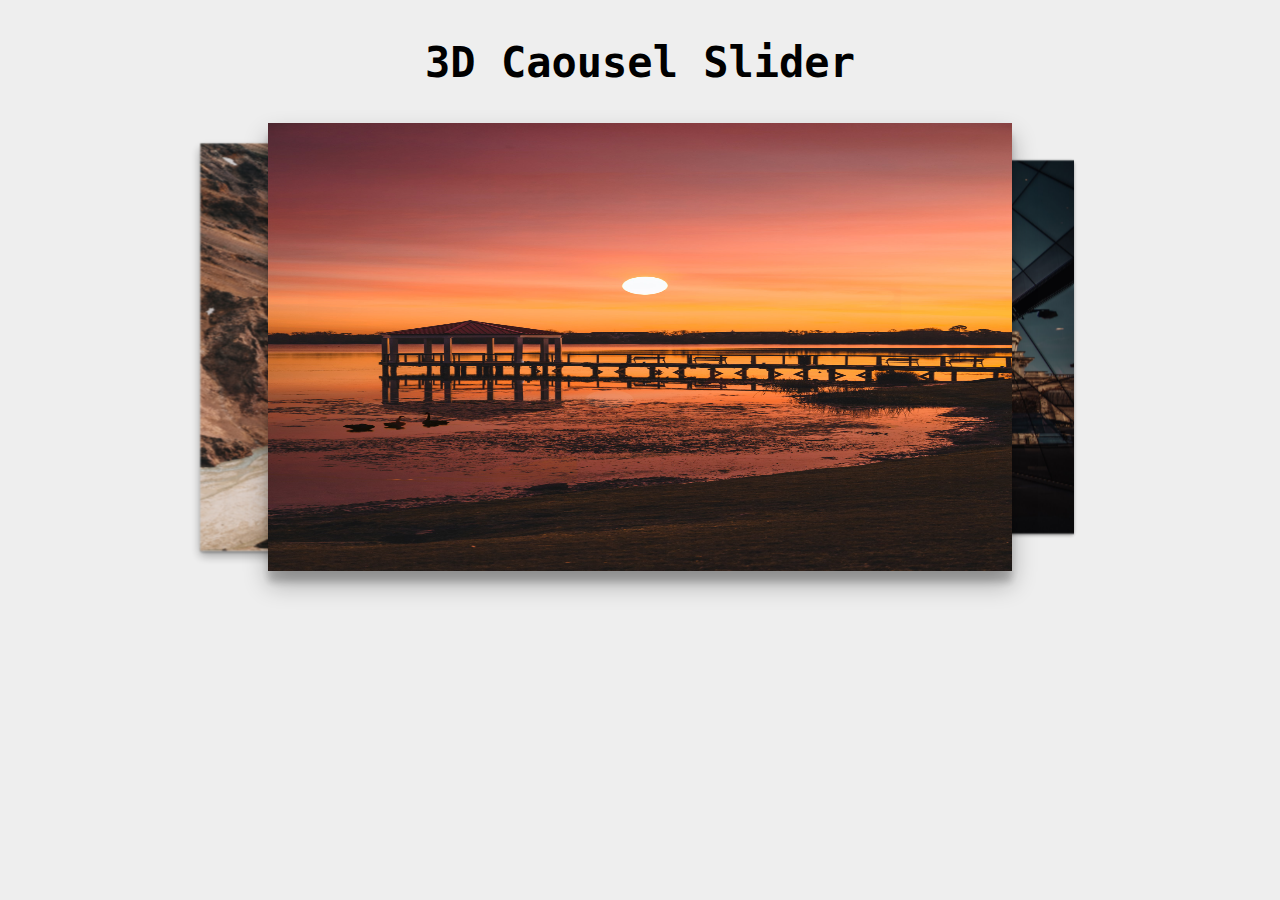
==== homepage_bins/Slider.html @ cae3cdcf "Added 3D Carousel" ====
<!DOCTYPE html>
<html>

<head>
  <title>3D Slider</title>
</head>
<style>
  * {
    margin: 0;
    padding: 0;
  }

  body {
    padding: 20px;
    background: #eee;
    user-select: none;
  }

  [type=radio] {
    display: none;
  }

  #slider {
    height: 35vw;
    position: relative;
    perspective: 1000px;
    transform-style: preserve-3d;
  }

  #slider label {
    margin: auto;
    width: 60%;
    height: 100%;
    border-radius: 4px;
    position: absolute;
    left: 0;
    right: 0;
    cursor: pointer;
    transition: transform 0.4s ease;
  }

  #s1:checked~#slide4,
  #s2:checked~#slide5,
  #s3:checked~#slide1 {
    box-shadow: 0 1px 4px 0 rgba(0, 0, 0, .37);
    transform: translate3d(20%, 0, -200px);
  }

  #s1:checked~#slide5,
  #s2:checked~#slide1,
  #s3:checked~#slide2 {
    box-shadow: 0 6px 10px 0 rgba(0, 0, 0, .3), 0 2px 2px 0 rgba(0, 0, 0, .2);
    transform: translate3d(-15%, 0, -100px);
  }

  #s1:checked~#slide1,
  #s2:checked~#slide2,
  #s3:checked~#slide3 {
    box-shadow: 0 13px 25px 0 rgba(0, 0, 0, .3), 0 11px 7px 0 rgba(0, 0, 0, .19);
    transform: translate3d(0, 0, 0);
  }

  #s1:checked~#slide2,
  #s2:checked~#slide3,
  #s3:checked~#slide4 {
    box-shadow: 0 6px 10px 0 rgba(0, 0, 0, .3), 0 2px 2px 0 rgba(0, 0, 0, .2);
    transform: translate3d(15%, 0, -100px);
  }

  #s1:checked~#slide3,
  #s2:checked~#slide4,
  #s3:checked~#slide5 {
    box-shadow: 0 1px 4px 0 rgba(0, 0, 0, .37);
    transform: translate3d(-20%, 0, -200px);
  }
</style>

<body>

  <br>
  <h1 style="text-align: center;font-size: 42px;font-family: monospace;">3D Caousel Slider</h1>

  <br><br>

  <section id="slider">
    <input type="radio" name="slider" id="s1">
    <input type="radio" name="slider" id="s2">
    <input type="radio" name="slider" id="s3" checked>
    <!-- <input type="radio" name="slider" id="s4">
  <input type="radio" name="slider" id="s5"> -->
    <label for="s1" id="slide1">
      <img src="img1.jpg" height="100%" width="100%">
    </label>
    <label for="s2" id="slide2">
      <img src="img2.jpg" height="100%" width="100%">
    </label>
    <label for="s3" id="slide3">
      <img src="img3.jpg" height="100%" width="100%">
    </label>
    <!-- <label for="s4" id="slide4">
      <img src="img4.jpg" height="100%" width="100%">
    </label>
    <label for="s5" id="slide5">
      <img src="img5.jpg" height="100%" width="100%">
    </label> -->
  </section>


</body>

</html>
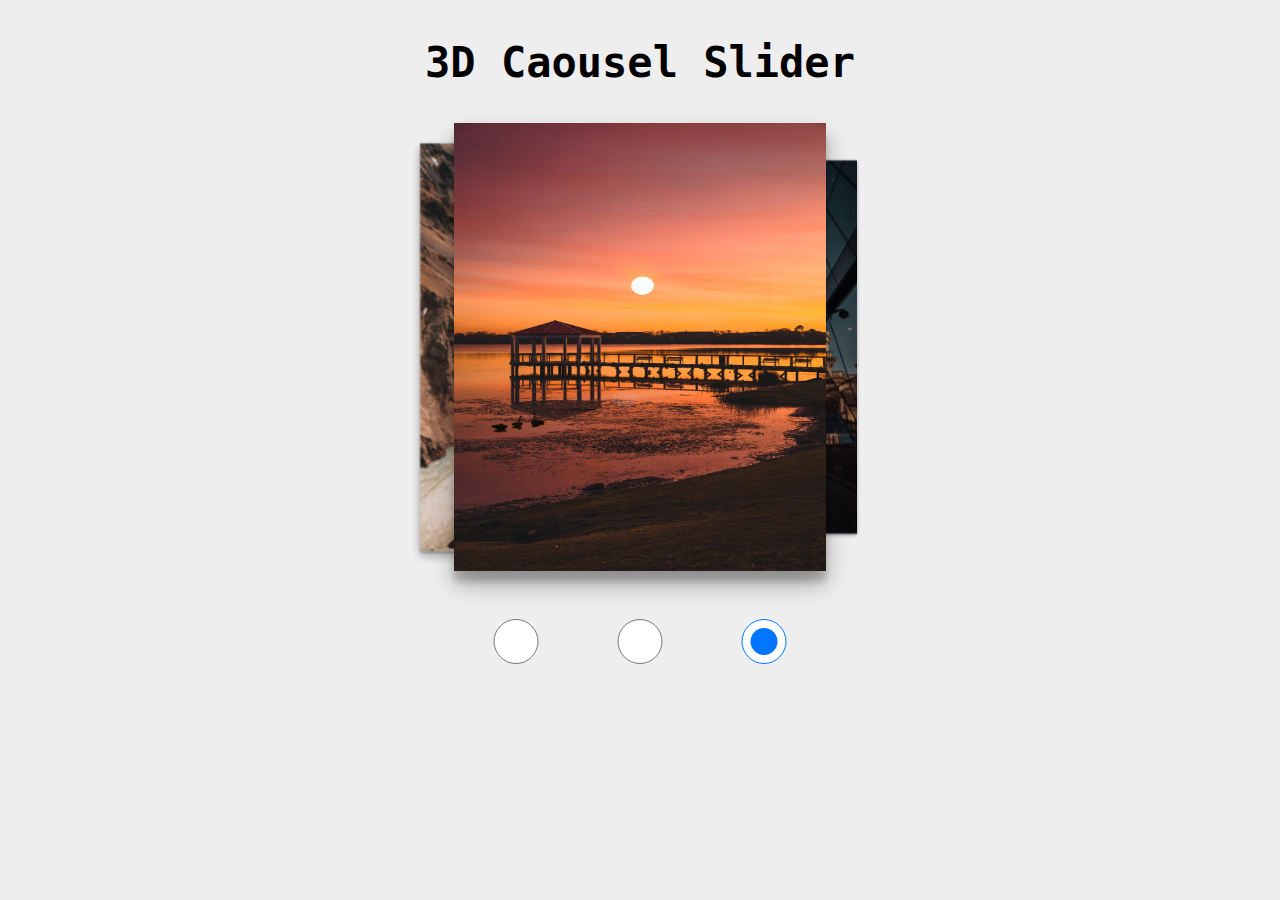
==== commit 54360c10: "Added Radiobuttons" ====
--- a/homepage_bins/Slider.html
+++ b/homepage_bins/Slider.html
@@ -3,77 +3,8 @@
 
 <head>
   <title>3D Slider</title>
+  <link rel="stylesheet" href="/src/css/slider.css">
 </head>
-<style>
-  * {
-    margin: 0;
-    padding: 0;
-  }
-
-  body {
-    padding: 20px;
-    background: #eee;
-    user-select: none;
-  }
-
-  [type=radio] {
-    display: none;
-  }
-
-  #slider {
-    height: 35vw;
-    position: relative;
-    perspective: 1000px;
-    transform-style: preserve-3d;
-  }
-
-  #slider label {
-    margin: auto;
-    width: 60%;
-    height: 100%;
-    border-radius: 4px;
-    position: absolute;
-    left: 0;
-    right: 0;
-    cursor: pointer;
-    transition: transform 0.4s ease;
-  }
-
-  #s1:checked~#slide4,
-  #s2:checked~#slide5,
-  #s3:checked~#slide1 {
-    box-shadow: 0 1px 4px 0 rgba(0, 0, 0, .37);
-    transform: translate3d(20%, 0, -200px);
-  }
-
-  #s1:checked~#slide5,
-  #s2:checked~#slide1,
-  #s3:checked~#slide2 {
-    box-shadow: 0 6px 10px 0 rgba(0, 0, 0, .3), 0 2px 2px 0 rgba(0, 0, 0, .2);
-    transform: translate3d(-15%, 0, -100px);
-  }
-
-  #s1:checked~#slide1,
-  #s2:checked~#slide2,
-  #s3:checked~#slide3 {
-    box-shadow: 0 13px 25px 0 rgba(0, 0, 0, .3), 0 11px 7px 0 rgba(0, 0, 0, .19);
-    transform: translate3d(0, 0, 0);
-  }
-
-  #s1:checked~#slide2,
-  #s2:checked~#slide3,
-  #s3:checked~#slide4 {
-    box-shadow: 0 6px 10px 0 rgba(0, 0, 0, .3), 0 2px 2px 0 rgba(0, 0, 0, .2);
-    transform: translate3d(15%, 0, -100px);
-  }
-
-  #s1:checked~#slide3,
-  #s2:checked~#slide4,
-  #s3:checked~#slide5 {
-    box-shadow: 0 1px 4px 0 rgba(0, 0, 0, .37);
-    transform: translate3d(-20%, 0, -200px);
-  }
-</style>
 
 <body>
 
@@ -82,30 +13,45 @@
 
   <br><br>
 
-  <section id="slider">
-    <input type="radio" name="slider" id="s1">
-    <input type="radio" name="slider" id="s2">
-    <input type="radio" name="slider" id="s3" checked>
-    <!-- <input type="radio" name="slider" id="s4">
-  <input type="radio" name="slider" id="s5"> -->
+  <div id="slider">
+    <input type="radio" name="slider" id="s1" class="s123">
+    <input type="radio" name="slider" id="s2" class="s123">
+    <input type="radio" name="slider" id="s3" class="s123" checked>
+
     <label for="s1" id="slide1">
-      <img src="img1.jpg" height="100%" width="100%">
+      <img src="/src/img/img1.jpg" height="100%" width="100%">
     </label>
+
     <label for="s2" id="slide2">
-      <img src="img2.jpg" height="100%" width="100%">
+      <img src="/src/img/img2.jpg" height="100%" width="100%">
     </label>
+
     <label for="s3" id="slide3">
-      <img src="img3.jpg" height="100%" width="100%">
+      <img src="/src/img/img3.jpg" height="100%" width="100%">
     </label>
-    <!-- <label for="s4" id="slide4">
-      <img src="img4.jpg" height="100%" width="100%">
+  </div>
+
+  <!-- <section id="arrows" width="600" height="400">
+    <input type="radio" name="arrows" id="arrow1">
+    <input type="radio" name="arrows" id="arrow2" checked>
+
+    <label for="arrow1" id="firstarrow">
+      <img src="/src/img/arrow.jpg" id="arrow1">
     </label>
-    <label for="s5" id="slide5">
-      <img src="img5.jpg" height="100%" width="100%">
+
+    <label for="arrow2" id="secondarrow">
+      <img src="/src/img/arrow.jpg" id="arrow2">
     </label> -->
+  <!-- <img src="/src/img/arrow.jpg" id="arrow1">
+    <img src="/src/img/arrow.jpg" id="arrow2"> -->
+
+
+  <!-- <section class="arrows" width="600" height="400">
+    <img src="/src/img/arrow.jpg" id="arrow1">
+    <img src="/src/img/arrow.jpg" id="arrow2"> -->
   </section>
 
-
+  <script src="/src/js/slider.js"></script>
 </body>
 
 </html>--- a/src/css/slider.css
+++ b/src/css/slider.css
@@ -0,0 +1,143 @@
+* {
+    margin: 0;
+    padding: 0;
+}
+
+body {
+    padding: 20px;
+    background: #eee;
+    user-select: none;
+}
+
+[type=radio] {
+    width: auto;
+    max-width: 10%;
+
+}
+
+.s123 {
+    /* position: relative; */
+    margin-top: 40%;
+
+}
+
+#s1 {
+    /* margin-left: 34%; */
+    border: 0px;
+    width: 100%;
+    height: 10%;
+}
+
+#s2 {
+
+    border: 0px;
+    width: 100%;
+    height: 10%;
+}
+
+#s3 {
+
+    border: 0px;
+    width: 100%;
+    height: 10%;
+}
+
+#slider {
+    display: flex;
+    justify-content: center;
+
+    height: 35vw;
+    position: relative;
+    perspective: 1000px;
+    transform-style: preserve-3d;
+}
+
+#slider label {
+    margin: auto;
+    width: 30%;
+    height: 100%;
+    border-radius: 4px;
+    position: absolute;
+    left: 0;
+    right: 0;
+    cursor: pointer;
+    transition: transform 0.4s ease;
+}
+
+.radiobuttons {
+    display: flex;
+}
+
+#s3:checked~#slide1 {
+    box-shadow: 0 1px 4px 0 rgba(0, 0, 0, .37);
+    transform: translate3d(20%, 0, -200px);
+}
+
+
+#s2:checked~#slide1,
+#s3:checked~#slide2 {
+    box-shadow: 0 6px 10px 0 rgba(0, 0, 0, .3), 0 2px 2px 0 rgba(0, 0, 0, .2);
+    transform: translate3d(-15%, 0, -100px);
+}
+
+#s1:checked~#slide1,
+#s2:checked~#slide2,
+#s3:checked~#slide3 {
+    box-shadow: 0 13px 25px 0 rgba(0, 0, 0, .3), 0 11px 7px 0 rgba(0, 0, 0, .19);
+    transform: translate3d(0, 0, 0);
+}
+
+#s1:checked~#slide2,
+#s2:checked~#slide3 {
+    box-shadow: 0 6px 10px 0 rgba(0, 0, 0, .3), 0 2px 2px 0 rgba(0, 0, 0, .2);
+    transform: translate3d(15%, 0, -100px);
+}
+
+#s1:checked~#slide3 {
+    box-shadow: 0 1px 4px 0 rgba(0, 0, 0, .37);
+    transform: translate3d(-20%, 0, -200px);
+}
+
+/* 
+#arrows label {
+    width: 100%;
+    height: 100%;
+    z-index: 5;
+
+
+}
+
+#arrow1 {
+    width: 10%;
+    height: 100%;
+    z-index: 5;
+
+    cursor: pointer;
+}
+
+#arrow2 {
+    width: 10%;
+    height: 100%;
+    z-index: 5;
+    transform: rotate(180deg);
+
+    cursor: pointer;
+}
+
+#firstarrow {
+    margin-left: 10%;
+}
+
+#secondarrow {
+    margin-left: 60%;
+} */
+
+/* #arrow2:checked {
+    transform: translate3d(-20%, 0, -200px);
+
+}
+
+#arrow1:checked~#slide3 {
+    transform: translate3d(-20%, 0, -200px);
+
+} */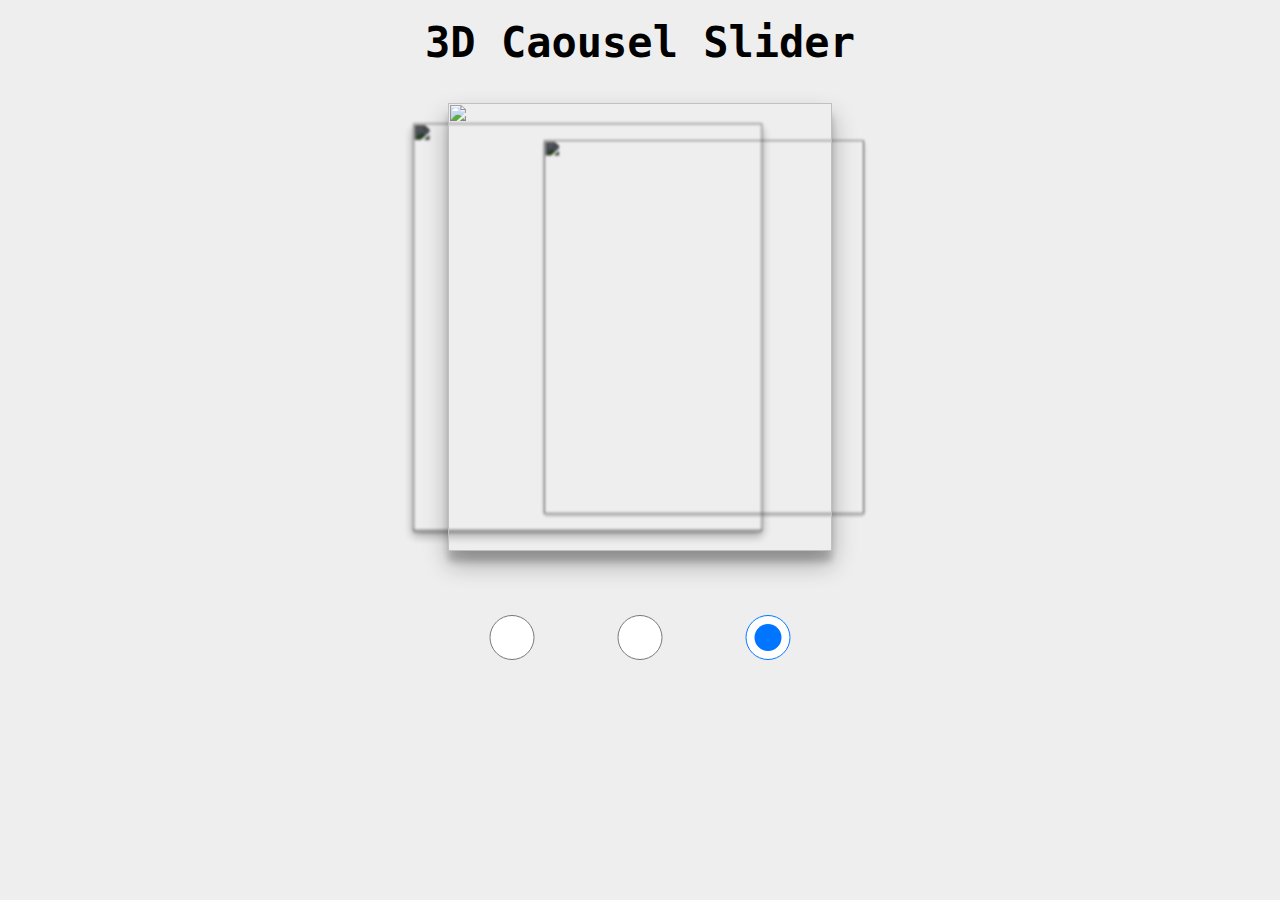
==== commit 91279720: "Carousel jpt to png. Filters on png in the back" ====
--- a/homepage_bins/Slider.html
+++ b/homepage_bins/Slider.html
@@ -19,15 +19,18 @@
     <input type="radio" name="slider" id="s3" class="s123" checked>
 
     <label for="s1" id="slide1">
-      <img src="/src/img/img1.jpg" height="100%" width="100%">
+      <img src="/src/img/img1.png" height="100%" width="100%">
+
     </label>
 
     <label for="s2" id="slide2">
-      <img src="/src/img/img2.jpg" height="100%" width="100%">
+      <img src="/src/img/img2.png" height="100%" width="100%">
+
     </label>
 
     <label for="s3" id="slide3">
-      <img src="/src/img/img3.jpg" height="100%" width="100%">
+      <img src="/src/img/img3.png" height="100%" width="100%">
+
     </label>
   </div>
 
--- a/src/css/slider.css
+++ b/src/css/slider.css
@@ -4,15 +4,21 @@
 }
 
 body {
-    padding: 20px;
+    /* padding: 20px; */
     background: #eee;
     user-select: none;
+    height: 100vh;
 }
 
 [type=radio] {
     width: auto;
     max-width: 10%;
 
+}
+
+
+.radiobuttons {
+    display: flex;
 }
 
 .s123 {
@@ -58,19 +64,38 @@
     height: 100%;
     border-radius: 4px;
     position: absolute;
+    z-index: 0;
     left: 0;
     right: 0;
     cursor: pointer;
     transition: transform 0.4s ease;
 }
 
-.radiobuttons {
-    display: flex;
+/* .image-overlay {
+    position: absolute;
+    z-index: 10;
+
+    width: 100%;
+    height: 100%;
+  
+    background-image: linear-gradient(120deg, #eaee44, #33d0ff);
+} */
+
+#secondimage {
+    color: #33d0ff;
+    position: absolute;
+    z-index: 2;
 }
+
+/* .grayscale {
+    filter: brightness(0.25) blur(1px);
+
+} */
 
 #s3:checked~#slide1 {
     box-shadow: 0 1px 4px 0 rgba(0, 0, 0, .37);
     transform: translate3d(20%, 0, -200px);
+    filter: brightness(0.35) blur(1px);
 }
 
 
@@ -78,6 +103,8 @@
 #s3:checked~#slide2 {
     box-shadow: 0 6px 10px 0 rgba(0, 0, 0, .3), 0 2px 2px 0 rgba(0, 0, 0, .2);
     transform: translate3d(-15%, 0, -100px);
+    filter: brightness(0.35) blur(1px);
+
 }
 
 #s1:checked~#slide1,
@@ -85,18 +112,22 @@
 #s3:checked~#slide3 {
     box-shadow: 0 13px 25px 0 rgba(0, 0, 0, .3), 0 11px 7px 0 rgba(0, 0, 0, .19);
     transform: translate3d(0, 0, 0);
+
 }
 
 #s1:checked~#slide2,
 #s2:checked~#slide3 {
     box-shadow: 0 6px 10px 0 rgba(0, 0, 0, .3), 0 2px 2px 0 rgba(0, 0, 0, .2);
     transform: translate3d(15%, 0, -100px);
+    filter: brightness(0.35) blur(1px);
 }
 
 #s1:checked~#slide3 {
     box-shadow: 0 1px 4px 0 rgba(0, 0, 0, .37);
     transform: translate3d(-20%, 0, -200px);
+    filter: brightness(0.35) blur(1px);
 }
+
 
 /* 
 #arrows label {
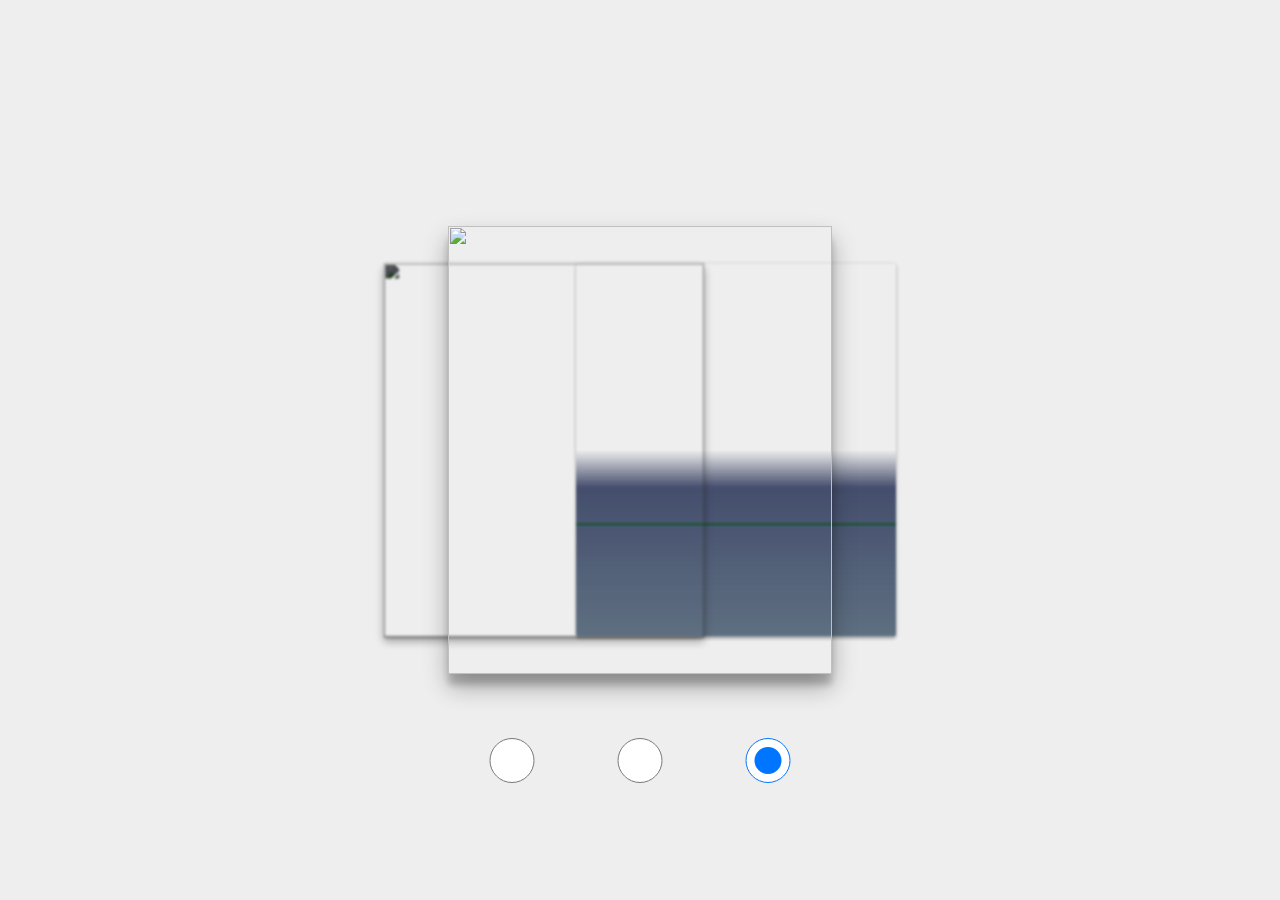
==== commit 47825f58: "Responsive+Fill Indicators (first line&overlay)" ====
--- a/homepage_bins/Slider.html
+++ b/homepage_bins/Slider.html
@@ -8,18 +8,18 @@
 
 <body>
 
-  <br>
+  <!-- <br>
   <h1 style="text-align: center;font-size: 42px;font-family: monospace;">3D Caousel Slider</h1>
 
-  <br><br>
-
+  <br><br> -->
+  <!-- <div id="slider-container"> -->
   <div id="slider">
     <input type="radio" name="slider" id="s1" class="s123">
     <input type="radio" name="slider" id="s2" class="s123">
     <input type="radio" name="slider" id="s3" class="s123" checked>
 
     <label for="s1" id="slide1">
-      <img src="/src/img/img1.png" height="100%" width="100%">
+      <!-- <img src="/src/img/img1.png" height="100%" width="100%"> -->
 
     </label>
 
@@ -33,6 +33,7 @@
 
     </label>
   </div>
+  <!-- </div> -->
 
   <!-- <section id="arrows" width="600" height="400">
     <input type="radio" name="arrows" id="arrow1">
--- a/src/css/slider.css
+++ b/src/css/slider.css
@@ -4,11 +4,26 @@
 }
 
 body {
-    /* padding: 20px; */
     background: #eee;
     user-select: none;
     height: 100vh;
-}
+    display: grid;
+    align-items: center;
+}
+
+/* For mobile phones: */
+/* @media screen and (min-width: 100px) {
+    #slider {
+        display: flex;
+        justify-content: center;
+
+        height: 35vw;
+        position: relative;
+        perspective: 1000px;
+        transform-style: preserve-3d;
+    }
+} */
+
 
 [type=radio] {
     width: auto;
@@ -47,6 +62,7 @@
     width: 100%;
     height: 10%;
 }
+
 
 #slider {
     display: flex;
@@ -77,7 +93,7 @@
 
     width: 100%;
     height: 100%;
-  
+
     background-image: linear-gradient(120deg, #eaee44, #33d0ff);
 } */
 
@@ -94,7 +110,7 @@
 
 #s3:checked~#slide1 {
     box-shadow: 0 1px 4px 0 rgba(0, 0, 0, .37);
-    transform: translate3d(20%, 0, -200px);
+    transform: translate3d(30%, 0, -200px);
     filter: brightness(0.35) blur(1px);
 }
 
@@ -102,7 +118,7 @@
 #s2:checked~#slide1,
 #s3:checked~#slide2 {
     box-shadow: 0 6px 10px 0 rgba(0, 0, 0, .3), 0 2px 2px 0 rgba(0, 0, 0, .2);
-    transform: translate3d(-15%, 0, -100px);
+    transform: translate3d(-30%, 0, -200px);
     filter: brightness(0.35) blur(1px);
 
 }
@@ -118,18 +134,227 @@
 #s1:checked~#slide2,
 #s2:checked~#slide3 {
     box-shadow: 0 6px 10px 0 rgba(0, 0, 0, .3), 0 2px 2px 0 rgba(0, 0, 0, .2);
-    transform: translate3d(15%, 0, -100px);
+    transform: translate3d(30%, 0, -200px);
     filter: brightness(0.35) blur(1px);
 }
 
 #s1:checked~#slide3 {
     box-shadow: 0 1px 4px 0 rgba(0, 0, 0, .37);
-    transform: translate3d(-20%, 0, -200px);
+    transform: translate3d(-30%, 0, -200px);
     filter: brightness(0.35) blur(1px);
 }
 
-
-/* 
+#slide1 {
+    background-size: cover;
+    background-image:
+        /* top, transparent blue */
+        linear-gradient(to top,
+            #216ebfa2 0%,
+            #2649bfc1 40%,
+            #00000000 50%,
+            #00000000 100%),
+        /* my image */
+        url(/src/img/img1.png);
+}
+
+#slide1::before {
+    /* we want to draw a line, so no content needed */
+    content: '';
+
+    /* this sets the position and size of the pseudo-element */
+    position: absolute;
+    bottom: 30%;
+    width: 100%;
+    height: 2px;
+    background-color: rgb(12, 237, 80);
+
+    /* draw behind child elements */
+    z-index: -1;
+
+}
+
+
+/* For tablets: */
+
+@media screen and (max-width: 650px) {
+
+    body {
+        background: #eee;
+        user-select: none;
+        height: 70vh;
+        display: grid;
+        align-items: center;
+    }
+
+
+    [type=radio] {
+        width: auto;
+        max-width: 10%;
+    }
+
+
+    .radiobuttons {
+        display: flex;
+        justify-content: space-between;
+    }
+
+    .s123 {
+        /* position: relative; */
+        margin-top: 80%;
+
+
+    }
+
+    #s1 {
+        /* margin-left: 34%; */
+        border: 0px;
+        width: 100%;
+        height: 15%;
+    }
+
+    #s2 {
+
+        border: 0px;
+        width: 100%;
+        height: 15%;
+    }
+
+    #s3 {
+
+        border: 0px;
+        width: 100%;
+        height: 15%;
+    }
+
+
+    #slider {
+        display: flex;
+        justify-content: center;
+
+        height: 35vw;
+        position: relative;
+        perspective: 1000px;
+        transform-style: preserve-3d;
+    }
+
+    #slider label {
+        margin: auto;
+        width: 60%;
+        height: 200%;
+        border-radius: 4px;
+        position: absolute;
+        z-index: 0;
+        left: 0;
+        right: 0;
+        cursor: pointer;
+        transition: transform 0.4s ease;
+    }
+
+    /* .image-overlay {
+            position: absolute;
+            z-index: 10;
+        
+            width: 100%;
+            height: 100%;
+        
+            background-image: linear-gradient(120deg, #eaee44, #33d0ff);
+        } */
+
+    #secondimage {
+        color: #33d0ff;
+        position: absolute;
+        z-index: 2;
+    }
+
+    /* .grayscale {
+            filter: brightness(0.25) blur(1px);
+        
+        } */
+
+    #s3:checked~#slide1 {
+        box-shadow: 0 1px 4px 0 rgba(0, 0, 0, .37);
+        transform: translate3d(30%, 0, -200px);
+        filter: brightness(0.35) blur(1px);
+    }
+
+
+    #s2:checked~#slide1,
+    #s3:checked~#slide2 {
+        box-shadow: 0 6px 10px 0 rgba(0, 0, 0, .3), 0 2px 2px 0 rgba(0, 0, 0, .2);
+        transform: translate3d(-30%, 0, -200px);
+        filter: brightness(0.35) blur(1px);
+
+    }
+
+    #s1:checked~#slide1,
+    #s2:checked~#slide2,
+    #s3:checked~#slide3 {
+        box-shadow: 0 13px 25px 0 rgba(0, 0, 0, .3), 0 11px 7px 0 rgba(0, 0, 0, .19);
+        transform: translate3d(0, 0, 0);
+
+    }
+
+    #s1:checked~#slide2,
+    #s2:checked~#slide3 {
+        box-shadow: 0 6px 10px 0 rgba(0, 0, 0, .3), 0 2px 2px 0 rgba(0, 0, 0, .2);
+        transform: translate3d(30%, 0, -200px);
+        filter: brightness(0.35) blur(1px);
+    }
+
+    #s1:checked~#slide3 {
+        box-shadow: 0 1px 4px 0 rgba(0, 0, 0, .37);
+        transform: translate3d(-30%, 0, -200px);
+        filter: brightness(0.35) blur(1px);
+    }
+
+    /* #slide1>img {
+        object-fit: cover;
+        opacity: 1;
+    } */
+
+
+    /* 
+
+    #slide1 {
+        background-size: cover;
+        background-image:
+    
+            linear-gradient(rgba(0, 204, 255, 0.45),
+                rgba(0, 64, 255, 0.45)),
+
+            url(/src/img/img1.png);
+    } */
+
+    #slide1 {
+        background-size: cover;
+        background-image:
+            /* top, transparent blue */
+            linear-gradient(to top,
+                #216ebfa2 0%,
+                #2649bfc1 40%,
+                #00000000 50%,
+                #00000000 100%),
+            /* my image */
+            url(/src/img/img1.png);
+    }
+
+
+
+}
+
+/* #slide1 { */
+/* background-color: rgba(23, 148, 216, 0.694);
+    background: url(/src/img/img1.png);
+    background-size: cover;
+    height: 100%;
+    width: 100%;
+    background: rgba(23, 148, 216, 0.694), url(/src/img/img1.png) no-repeat top center; */
+/* background-image: url(/src/img/img1.png);
+    background-color: rgba(23, 148, 216, 1);
+    background-size: cover;
+} */
+
+/*
 #arrows label {
     width: 100%;
     height: 100%;
